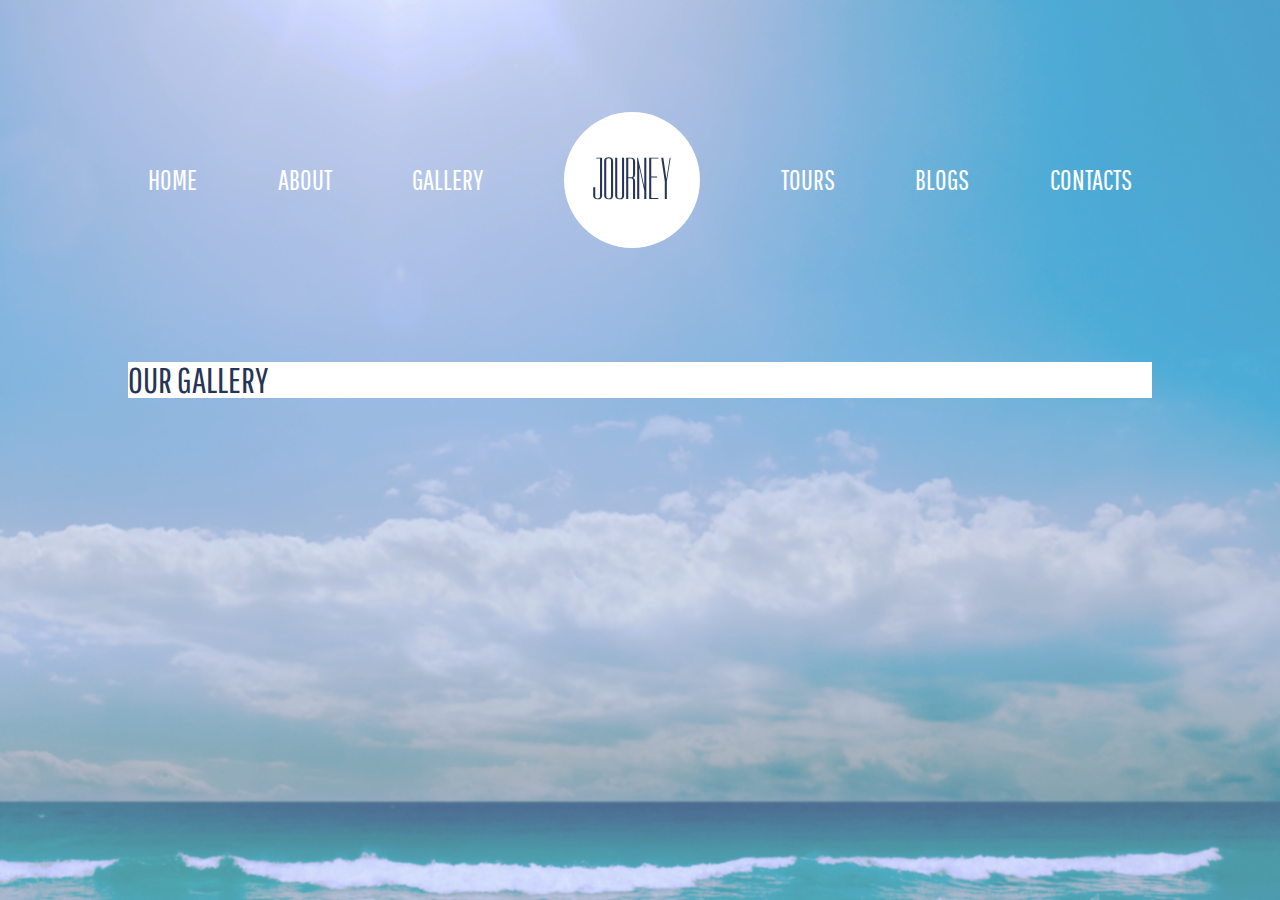
==== Additional/index.html @ 9edae48f "add files" ====
<!DOCTYPE html>
<html>
  <head>
    <meta charset="utf-8">
    <title>Additional</title>
    <link href="https://fonts.googleapis.com/css?family=Dorsa" rel="stylesheet">
    <link href="https://fonts.googleapis.com/css?family=Pathway+Gothic+One" rel="stylesheet" >
    <link rel="stylesheet" href="css/reset.css">
    <link rel="stylesheet" href="css/style.css">
  </head>
  <body>
    <header class="menu">
      <ul>
        <li><a href="#">HOME</a></li>
        <li class="menu_item">
        <a href="#">ABOUT</a>
          <ul class="submenu">
            <li class="submenu_item">AGENCY</li>
            <li class="submenu_item">NEWS</li>
            <li class="submenu_item">TEAM</li>
          </ul>
        </li>
        <li><a href="#">GALLERY</a></li>
        <li><a href="#"><h1 class="logo">JOURNEY</h1></a></li>
        <li><a href="#">TOURS</a></li>
        <li><a href="#">BLOGS</a></li>
        <li><a href="#">CONTACTS</a></li>
    </ul>
    </header>
    <main class="wrapper">
      <h2>OUR GALLERY</h2>
    </main>
  </body>
</html>
---- Additional/css/style.css ----
body {
  background-image: url('../images/Background.png');
  background-size: cover;
  background-repeat: no-repeat;
  margin: 0;
}

li, .submenu_item {
  font-family: 'Pathway Gothic One', Arial, sans-serif;
}

header ul {
  display: flex;
  justify-content: space-between;
  align-items: center;
  width: 1024px;
  padding: 92px 70px 94px;
  margin: 0 auto;
  text-align: center;
}

li {
  display: inline-block;
  list-style-type: none;
  font-size: 28px;
  margin: 20px;
}

.menu_item {
  position: relative;
}

.submenu {
  position: absolute;
  display: none;
  border-radius: 10%;
  width: 80px;
  height: 125px;
  margin: 0;
  padding: 0;
  margin-top: 5px;
  background-color: #fff;
  right: -9px;
}

.submenu::before {
  content: '';
  display: inline-block;
  position: absolute;
  width: 0;
  height: 0;
  border-style: solid;
  border-width: 0 10px 10px 10px;
  top: -5px;
  left: 30px;
  border-color: transparent transparent #fff transparent;
}

.submenu_item {
  display: inline-block;
  color:#6b7488;
  list-style: none;
  text-align: center;
  font-size: 20px;
  line-height: 1px;
}

.menu_item:hover >.submenu {
  display: block;
  color: #263555;
}

a {
  text-decoration: none;
  color: #ffffff;
}

.logo {
  width: 136px;
  height: 136px;
  background-color: #ffffff;
  border-radius: 50%;
  font-family: 'Dorsa', Arial, sans-serif;
  font-size: 59px;
  font-weight: 200;
  margin: 0;
  text-align: center;
  line-height: 136px;
}

h2 {
  font-family: 'Pathway Gothic One', sans-serif;
  font-size: 36px;
  font-weight: 200;
}

h2, h3, ul, blockquote, .logo {
  color: #263555;
  font-weight: 200;
}

.wrapper {
  display: flex;
  width: 1024px;
  margin: 0 auto;
  background-color: #fff;
}
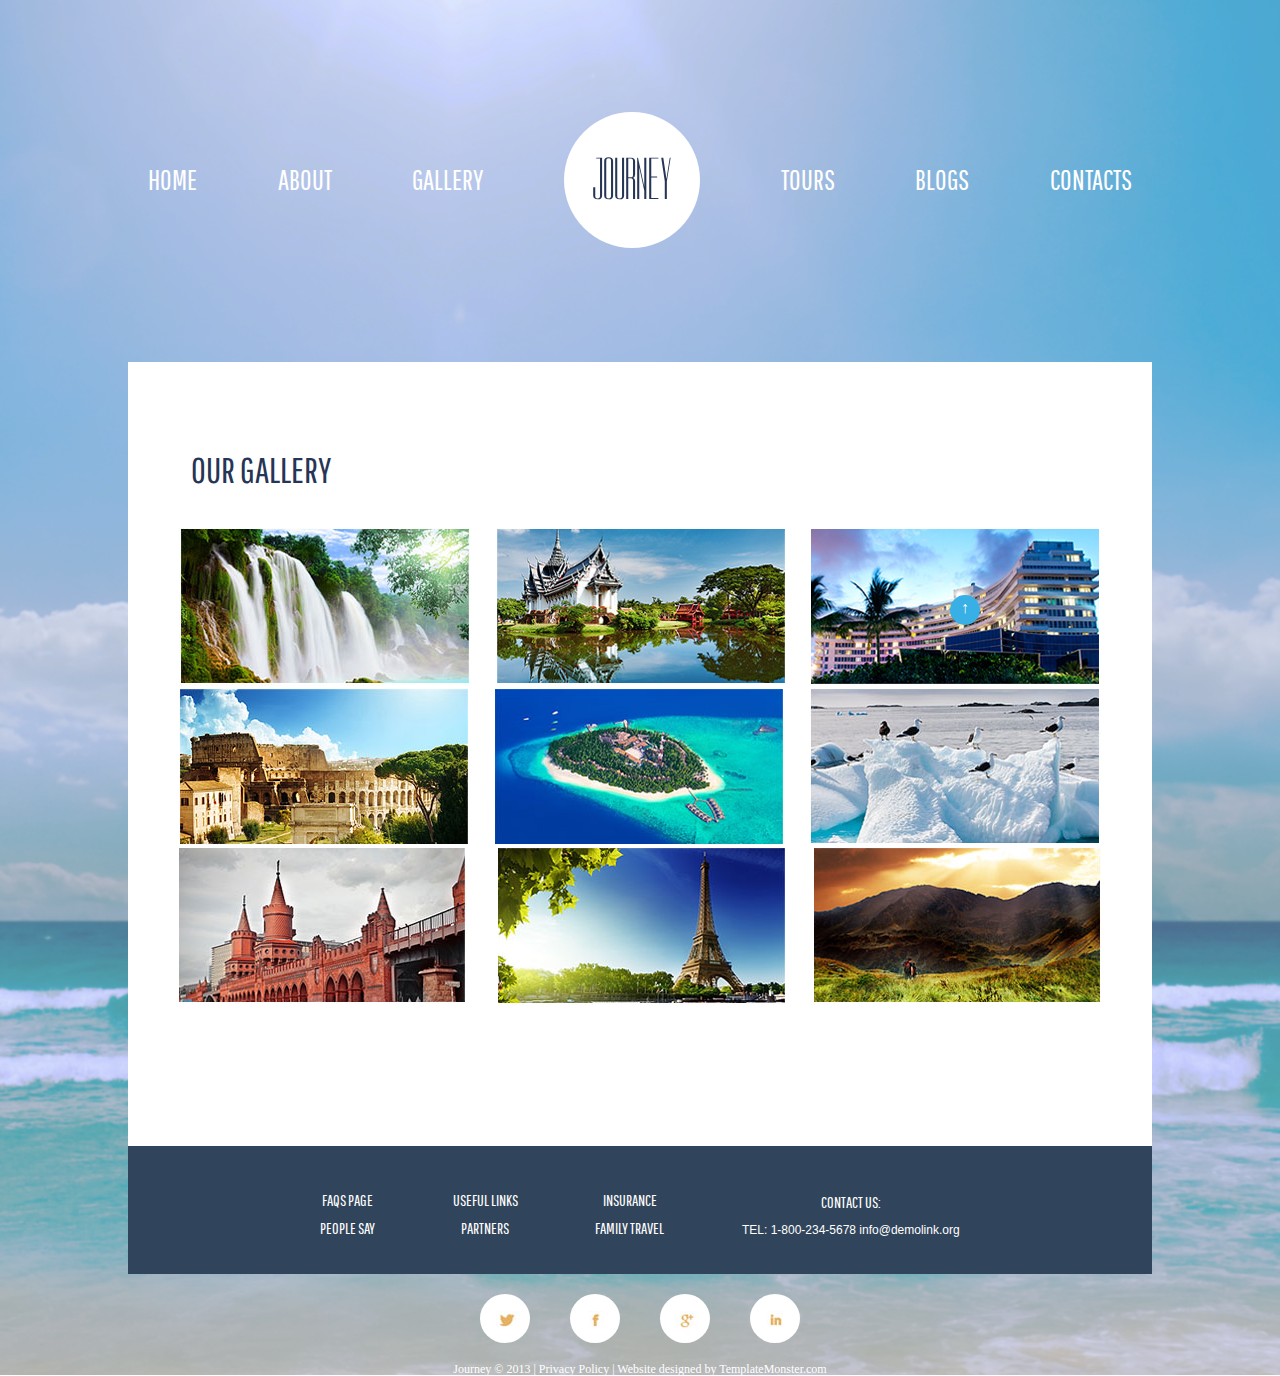
==== commit f786812e: "change files" ====
--- a/Additional/index.html
+++ b/Additional/index.html
@@ -28,7 +28,59 @@
     </ul>
     </header>
     <main class="wrapper">
-      <h2>OUR GALLERY</h2>
+      <h2 class="title">OUR GALLERY</h2>
+      <div class="gallery">
+        <div>
+          <img src="images/picture-1.jpg" alt="waterfall">
+        </div>
+        <div class="picture_2">
+          <img src="images/picture-2.jpg" alt="china">
+        </div>
+        <div>
+         <img src="images/picture-3.jpg" alt="hotel">
+        </div>
+        <div>
+          <img src="images/picture-4.jpg" alt="rome">
+        </div>
+        <div>
+          <img src="images/picture-5.jpg" alt="island">
+        </div>
+        <div>
+          <img src="images/picture-6.jpg" alt="glacier">
+        </div>
+        <div>
+          <img src="images/picture-7.jpg" alt="castle">
+        </div>
+        <div>
+          <img src="images/picture-8.jpg" alt="paris">
+        </div>
+        <div>
+          <img src="images/picture-9.jpg" alt="valley">
+        </div>
+      </div>
+      <div class="botton-to-top">
+      </div>
+      <footer class="bottom_menu">
+        <ul class="addition">
+          <li><a href="#">FAQS PAGE</a></li>
+          <li><a href="#">PEOPLE SAY</a></li>
+          <li><a href="#">USEFUL LINKS</a></li>
+          <li><a href="#">PARTNERS</a></li>
+          <li><a href="#">INSURANCE</a></li>
+          <li><a href="#">FAMILY TRAVEL</a></li>
+          <li><a href="#">CONTACT US:</a></li>
+          <li class="telephone">TEL: 1-800-234-5678 info@demolink.org</li>
+        </ul>
+      </footer>
     </main>
+    <footer class="bottom_menu2">
+      <ul class="social-media-list">
+        <li><a href="#" class="twitter"></a></li>
+        <li><a href="#" class="facebook"></a></li>
+        <li><a href="#" class="g-plus"></a></li>
+        <li><a href="#" class="linkedin"></a></li>
+      </ul>
+      <span class="policy">Journey © 2013 | Privacy Policy | Website designed by TemplateMonster.com</span>
+    </footer>
   </body>
 </html>
--- a/Additional/css/style.css
+++ b/Additional/css/style.css
@@ -99,9 +99,144 @@
   font-weight: 200;
 }
 
+.title {
+  padding: 90px 63px 40px;
+}
+
 .wrapper {
   display: flex;
   width: 1024px;
   margin: 0 auto;
+  flex-wrap: wrap;
+  align-content: space-around;
   background-color: #fff;
 }
+
+.gallery {
+  display: flex;
+  justify-content: space-between;
+  width: 90%;
+  flex-wrap: wrap;
+  margin: 0 auto;
+  padding-bottom: 138px;
+}
+
+.picture_2 {
+  position: relative;
+}
+
+.picture_2:hover::after {
+    content: '';
+    top: 0;
+    left: 0;
+    width: 100%;
+    height: 100%;
+    background-color: #000;
+    background-image: url(../images/zoom.png);
+    background-repeat: no-repeat;
+    background-position: center;
+    opacity: 0.7;
+    position: absolute;
+}
+
+.bottom_menu {
+  display: flex;
+  flex-wrap: wrap;
+  justify-content: space-around;
+  align-items: center;
+  background-color: #30455b;
+  height: 128px;
+  width: 100%;
+  margin: 0;
+}
+
+footer a {
+  font-size: 16px;
+  font-weight: 200;
+}
+
+.addition {
+  display: flex;
+  flex-wrap: wrap;
+  align-items: center;
+  flex-direction: column;
+  justify-content: center;
+  height: 50%;
+  width: 70%;
+}
+
+.addition li {
+  margin: 0;
+}
+
+.telephone {
+  color: #fff;
+  font-size: 12px;
+  font-family: Arial, sans-serif;
+  padding-top: 12px;
+}
+
+.bottom_menu2 {
+  display: flex;
+  width: 100%;
+  justify-content: center;
+  align-items: center;
+  flex-direction: column;
+}
+
+.policy {
+  color: #fff;
+  font-size: 12px;
+}
+
+.botton-to-top {
+  position: fixed;
+  display: inline-block;
+  border-radius: 50%;
+  width: 30px;
+  height: 30px;
+  background-color: #38afe5;
+  bottom: 275px;
+  right: 300px;
+}
+
+.botton-to-top::before {
+  content: '\2191';
+  position: absolute;
+  bottom: 9px;
+  left: 11px;
+  color: #fff;
+}
+
+.social-media-list {
+  display: flex;
+  justify-content: center;
+  align-items: center;
+  width: 50%;
+  position: relative;
+  list-style: none;
+}
+
+.social-media-list a {
+  display: block;
+  width: 50px;
+  height: 49px;
+  border-radius: 50%;
+  background-image: url('../images/About_1024-Recovered-Recovered.jpg');
+}
+
+.social-media-list .twitter {
+  background-position: -24px -31px;
+}
+
+.social-media-list .facebook {
+  background-position: -78px -31px;
+}
+
+.social-media-list .g-plus {
+  background-position: -130px -31px;
+}
+
+.social-media-list .linkedin {
+  background-position: -183px -31px;
+}
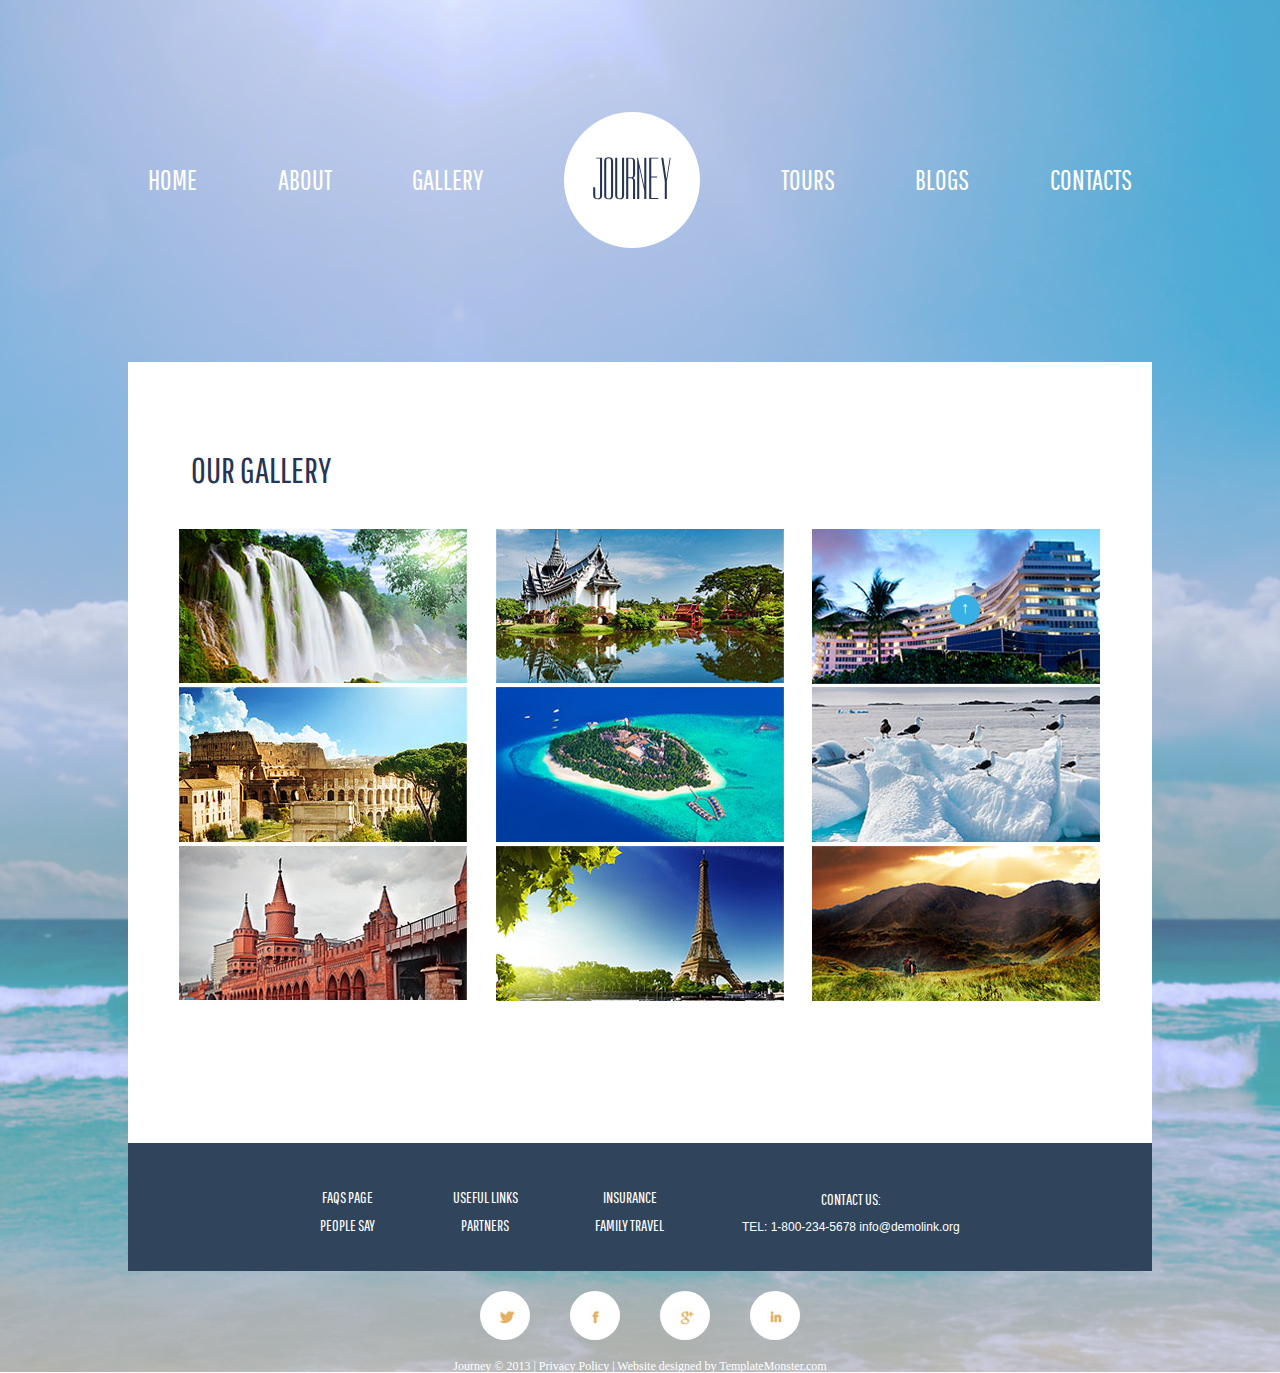
==== commit efac065b: "change files" ====
--- a/Additional/index.html
+++ b/Additional/index.html
@@ -15,9 +15,9 @@
         <li class="menu_item">
         <a href="#">ABOUT</a>
           <ul class="submenu">
-            <li class="submenu_item">AGENCY</li>
-            <li class="submenu_item">NEWS</li>
-            <li class="submenu_item">TEAM</li>
+            <li class="submenu_item"><a href="#">AGENCY</a></li>
+            <li class="submenu_item"><a href="#">NEWS</a></li>
+            <li class="submenu_item"><a href="#">TEAM</a></li>
           </ul>
         </li>
         <li><a href="#">GALLERY</a></li>
@@ -30,31 +30,31 @@
     <main class="wrapper">
       <h2 class="title">OUR GALLERY</h2>
       <div class="gallery">
-        <div>
+        <div class="picture_1">
           <img src="images/picture-1.jpg" alt="waterfall">
         </div>
         <div class="picture_2">
           <img src="images/picture-2.jpg" alt="china">
         </div>
-        <div>
+        <div class="picture_3">
          <img src="images/picture-3.jpg" alt="hotel">
         </div>
-        <div>
+        <div class="picture_4">
           <img src="images/picture-4.jpg" alt="rome">
         </div>
-        <div>
+        <div class="picture_5">
           <img src="images/picture-5.jpg" alt="island">
         </div>
-        <div>
+        <div class="picture_6">
           <img src="images/picture-6.jpg" alt="glacier">
         </div>
-        <div>
+        <div class="picture_7">
           <img src="images/picture-7.jpg" alt="castle">
         </div>
-        <div>
+        <div class="picture_8">
           <img src="images/picture-8.jpg" alt="paris">
         </div>
-        <div>
+        <div class="picture_9">
           <img src="images/picture-9.jpg" alt="valley">
         </div>
       </div>
--- a/Additional/css/style.css
+++ b/Additional/css/style.css
@@ -65,6 +65,11 @@
   line-height: 1px;
 }
 
+.submenu a {
+  line-height: 1px;
+  color: #6b7488;
+}
+
 .menu_item:hover >.submenu {
   display: block;
   color: #263555;
@@ -121,16 +126,129 @@
   padding-bottom: 138px;
 }
 
-.picture_2 {
+.picture_1, .picture_2, .picture_3, .picture_4, .picture_5, .picture_6,
+.picture_7, .picture_8, .picture_9 {
   position: relative;
 }
 
+.picture_1:hover::after {
+    content: '';
+    top: 0;
+    left: 0;
+    width: 100%;
+    height: 98%;
+    background-color: #000;
+    background-image: url(../images/zoom.png);
+    background-repeat: no-repeat;
+    background-position: center;
+    opacity: 0.7;
+    position: absolute;
+}
+
 .picture_2:hover::after {
     content: '';
     top: 0;
     left: 0;
     width: 100%;
-    height: 100%;
+    height: 98%;
+    background-color: #000;
+    background-image: url(../images/zoom.png);
+    background-repeat: no-repeat;
+    background-position: center;
+    opacity: 0.7;
+    position: absolute;
+}
+
+.picture_3:hover::after {
+    content: '';
+    top: 0;
+    left: 0;
+    width: 100%;
+    height: 98%;
+    background-color: #000;
+    background-image: url(../images/zoom.png);
+    background-repeat: no-repeat;
+    background-position: center;
+    opacity: 0.7;
+    position: absolute;
+}
+
+.picture_4:hover::after {
+    content: '';
+    top: 0;
+    left: 0;
+    width: 100%;
+    height: 98%;
+    background-color: #000;
+    background-image: url(../images/zoom.png);
+    background-repeat: no-repeat;
+    background-position: center;
+    opacity: 0.7;
+    position: absolute;
+}
+
+.picture_5:hover::after {
+    content: '';
+    top: 0;
+    left: 0;
+    width: 100%;
+    height: 98%;
+    background-color: #000;
+    background-image: url(../images/zoom.png);
+    background-repeat: no-repeat;
+    background-position: center;
+    opacity: 0.7;
+    position: absolute;
+}
+
+.picture_6:hover::after {
+    content: '';
+    top: 0;
+    left: 0;
+    width: 100%;
+    height: 98%;
+    background-color: #000;
+    background-image: url(../images/zoom.png);
+    background-repeat: no-repeat;
+    background-position: center;
+    opacity: 0.7;
+    position: absolute;
+}
+
+.picture_7:hover::after {
+    content: '';
+    top: 0;
+    left: 0;
+    width: 100%;
+    height: 98%;
+    background-color: #000;
+    background-image: url(../images/zoom.png);
+    background-repeat: no-repeat;
+    background-position: center;
+    opacity: 0.7;
+    position: absolute;
+}
+
+.picture_8:hover::after {
+    content: '';
+    top: 0;
+    left: 0;
+    width: 100%;
+    height: 98%;
+    background-color: #000;
+    background-image: url(../images/zoom.png);
+    background-repeat: no-repeat;
+    background-position: center;
+    opacity: 0.7;
+    position: absolute;
+}
+
+.picture_9:hover::after {
+    content: '';
+    top: 0;
+    left: 0;
+    width: 100%;
+    height: 98%;
     background-color: #000;
     background-image: url(../images/zoom.png);
     background-repeat: no-repeat;
